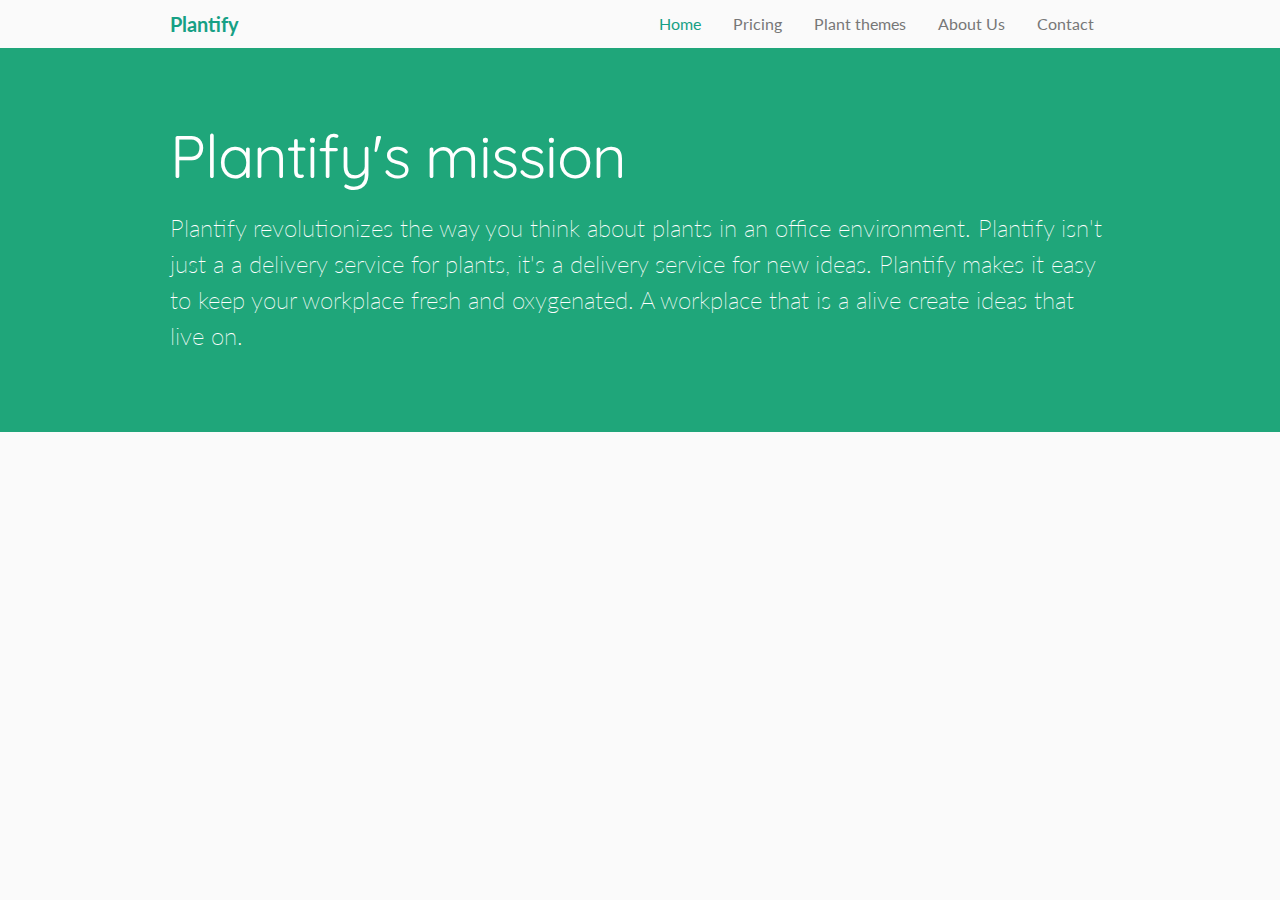
==== index.html @ a0b49753 "Update 2016-12-02T16:44:01.102Z" ====
<!doctype html>
<html class="no-js" lang="en">
  <head>
    <meta charset="utf-8">
    <meta name="description" content="">
    <meta name="viewport" content="width=device-width, initial-scale=1">
    <title>Plantify</title>

    <link rel="apple-touch-icon" href="apple-touch-icon.png">
    <!-- Place favicon.ico in the root directory -->

    <link rel="stylesheet" href="styles/main.css">
    
    <script src="scripts/vendor/modernizr.js"></script>
  </head>
  <body class="home">
    <!--[if lt IE 10]>
      <p class="browserupgrade">You are using an <strong>outdated</strong> browser. Please <a href="http://browsehappy.com/">upgrade your browser</a> to improve your experience.</p>
    <![endif]-->

    <div class="navbar clearfix">
      <div class="container">
        <div class="navbar-header">
          <a href="index.html" class="site-title">Plantify</a>
        </div>
        <nav class="navbar clearfix">
          <ul class="nav navbar-nav navbar-right nav-main clearfix">
            <li class="active"><a href="/">Home</a></li>
            <li><a href="pricing.html">Pricing</a></li>
            <li><a href="plant-themes.html">Plant themes</a></li>
            <li><a href="about-us.html">About Us</a></li>
            <li><a href="contact.html">Contact</a></li>
          </ul> 
        </nav>
      </div>
    </div>

      <main>
        <section class="home-header">
          <div class="container">
            <header>
              <h1>Plantify's mission</h1>
            </header>
            <p class="lead">Plantify revolutionizes the way you think about plants in an office environment. Plantify isn't just a a delivery service for plants, it's a delivery service for new ideas. Plantify makes it easy to keep your workplace fresh and oxygenated. A workplace that is a alive create ideas that live on.</p>
          </div>
        </section>

      </main>

    <footer class="footer">
      
    </footer>
    
    <script src="scripts/main.js"></script>
  </body>
</html>
---- styles/main.css ----
@charset "UTF-8";
@import url("https://fonts.googleapis.com/css?family=Lato:300,400|Quicksand:400,700");
/* ==========================================================================
   Normalize.scss settings
   ========================================================================== */
/**
 * Includes legacy browser support IE6/7
 *
 * Set to false if you want to drop support for IE6 and IE7
 */
/* Base
   ========================================================================== */
/**
 * 1. Set default font family to sans-serif.
 * 2. Prevent iOS and IE text size adjust after device orientation change,
 *    without disabling user zoom.
 * 3. Corrects text resizing oddly in IE 6/7 when body `font-size` is set using
 *  `em` units.
 */
html {
  font-family: sans-serif;
  /* 1 */
  -ms-text-size-adjust: 100%;
  /* 2 */
  -webkit-text-size-adjust: 100%;
  /* 2 */
}

/**
 * Remove default margin.
 */
body {
  margin: 0;
}

/* HTML5 display definitions
   ========================================================================== */
/**
 * Correct `block` display not defined for any HTML5 element in IE 8/9.
 * Correct `block` display not defined for `details` or `summary` in IE 10/11
 * and Firefox.
 * Correct `block` display not defined for `main` in IE 11.
 */
article,
aside,
details,
figcaption,
figure,
footer,
header,
hgroup,
main,
menu,
nav,
section,
summary {
  display: block;
}

/**
 * 1. Correct `inline-block` display not defined in IE 6/7/8/9 and Firefox 3.
 * 2. Normalize vertical alignment of `progress` in Chrome, Firefox, and Opera.
 */
audio,
canvas,
progress,
video {
  display: inline-block;
  /* 1 */
  vertical-align: baseline;
  /* 2 */
}

/**
 * Prevents modern browsers from displaying `audio` without controls.
 * Remove excess height in iOS 5 devices.
 */
audio:not([controls]) {
  display: none;
  height: 0;
}

/**
 * Address `[hidden]` styling not present in IE 8/9/10.
 * Hide the `template` element in IE 8/9/10/11, Safari, and Firefox < 22.
 */
[hidden],
template {
  display: none;
}

/* Links
   ========================================================================== */
/**
 * Remove the gray background color from active links in IE 10.
 */
a {
  background-color: transparent;
}

/**
 * Improve readability of focused elements when they are also in an
 * active/hover state.
 */
a:active, a:hover {
  outline: 0;
}

/* Text-level semantics
   ========================================================================== */
/**
 * Address styling not present in IE 8/9/10/11, Safari, and Chrome.
 */
abbr[title] {
  border-bottom: 1px dotted;
}

/**
 * Address style set to `bolder` in Firefox 4+, Safari, and Chrome.
 */
b,
strong {
  font-weight: bold;
}

/**
 * Address styling not present in Safari and Chrome.
 */
dfn {
  font-style: italic;
}

/**
 * Address variable `h1` font-size and margin within `section` and `article`
 * contexts in Firefox 4+, Safari, and Chrome.
 */
h1 {
  font-size: 2em;
  margin: 0.67em 0;
}

/**
 * Addresses styling not present in IE 8/9.
 */
mark {
  background: #ff0;
  color: #000;
}

/**
 * Address inconsistent and variable font size in all browsers.
 */
small {
  font-size: 80%;
}

/**
 * Prevent `sub` and `sup` affecting `line-height` in all browsers.
 */
sub,
sup {
  font-size: 75%;
  line-height: 0;
  position: relative;
  vertical-align: baseline;
}

sup {
  top: -0.5em;
}

sub {
  bottom: -0.25em;
}

/* Embedded content
   ========================================================================== */
/**
 * 1. Remove border when inside `a` element in IE 8/9/10.
 * 2. Improves image quality when scaled in IE 7.
 */
img {
  border: 0;
}

/**
 * Correct overflow not hidden in IE 9/10/11.
 */
svg:not(:root) {
  overflow: hidden;
}

/* Grouping content
   ========================================================================== */
/**
 * Address margin not present in IE 8/9 and Safari.
 */
figure {
  margin: 1em 40px;
}

/**
 * Address differences between Firefox and other browsers.
 */
hr {
  box-sizing: content-box;
  height: 0;
}

/**
 * Contain overflow in all browsers.
 */
pre {
  overflow: auto;
}

/**
 * Address odd `em`-unit font size rendering in all browsers.
 * Correct font family set oddly in IE 6, Safari 4/5, and Chrome.
 */
code,
kbd,
pre,
samp {
  font-family: monospace, monospace;
  font-size: 1em;
}

/* Forms
   ========================================================================== */
/**
 * Known limitation: by default, Chrome and Safari on OS X allow very limited
 * styling of `select`, unless a `border` property is set.
 */
/**
 * 1. Correct color not being inherited.
 *  Known issue: affects color of disabled elements.
 * 2. Correct font properties not being inherited.
 * 3. Address margins set differently in Firefox 4+, Safari, and Chrome.
 * 4. Improves appearance and consistency in all browsers.
 */
button,
input,
optgroup,
select,
textarea {
  color: inherit;
  /* 1 */
  font: inherit;
  /* 2 */
  margin: 0;
  /* 3 */
}

/**
 * Address `overflow` set to `hidden` in IE 8/9/10/11.
 */
button {
  overflow: visible;
}

/**
 * Address inconsistent `text-transform` inheritance for `button` and `select`.
 * All other form control elements do not inherit `text-transform` values.
 * Correct `button` style inheritance in Firefox, IE 8/9/10/11, and Opera.
 * Correct `select` style inheritance in Firefox.
 */
button,
select {
  text-transform: none;
}

/**
 * 1. Avoid the WebKit bug in Android 4.0.* where (2) destroys native `audio`
 *  and `video` controls.
 * 2. Correct inability to style clickable `input` types in iOS.
 * 3. Improve usability and consistency of cursor style between image-type
 *  `input` and others.
 * 4. Removes inner spacing in IE 7 without affecting normal text inputs.
 *  Known issue: inner spacing remains in IE 6.
 */
button,
html input[type="button"],
input[type="reset"],
input[type="submit"] {
  -webkit-appearance: button;
  /* 2 */
  cursor: pointer;
  /* 3 */
}

/**
 * Re-set default cursor for disabled elements.
 */
button[disabled],
html input[disabled] {
  cursor: default;
}

/**
 * Remove inner padding and border in Firefox 4+.
 */
button::-moz-focus-inner,
input::-moz-focus-inner {
  border: 0;
  padding: 0;
}

/**
 * Address Firefox 4+ setting `line-height` on `input` using `!important` in
 * the UA stylesheet.
 */
input {
  line-height: normal;
}

/**
 * 1. Address box sizing set to `content-box` in IE 8/9/10.
 * 2. Remove excess padding in IE 8/9/10.
 *  Known issue: excess padding remains in IE 6.
 */
input[type="checkbox"],
input[type="radio"] {
  box-sizing: border-box;
  /* 1 */
  padding: 0;
  /* 2 */
}

/**
 * Fix the cursor style for Chrome's increment/decrement buttons. For certain
 * `font-size` values of the `input`, it causes the cursor style of the
 * decrement button to change from `default` to `text`.
 */
input[type="number"]::-webkit-inner-spin-button,
input[type="number"]::-webkit-outer-spin-button {
  height: auto;
}

/**
 * 1. Address `appearance` set to `searchfield` in Safari and Chrome.
 * 2. Address `box-sizing` set to `border-box` in Safari and Chrome.
 */
input[type="search"] {
  -webkit-appearance: textfield;
  /* 1 */
  box-sizing: content-box;
  /* 2 */
}

/**
 * Remove inner padding and search cancel button in Safari and Chrome on OS X.
 * Safari (but not Chrome) clips the cancel button when the search input has
 * padding (and `textfield` appearance).
 */
input[type="search"]::-webkit-search-cancel-button,
input[type="search"]::-webkit-search-decoration {
  -webkit-appearance: none;
}

/**
 * Define consistent border, margin, and padding.
 */
fieldset {
  border: 1px solid #c0c0c0;
  margin: 0 2px;
  padding: 0.35em 0.625em 0.75em;
}

/**
 * 1. Correct `color` not being inherited in IE 8/9/10/11.
 * 2. Remove padding so people aren't caught out if they zero out fieldsets.
 * 3. Corrects text not wrapping in Firefox 3.
 * 4. Corrects alignment displayed oddly in IE 6/7.
 */
legend {
  border: 0;
  /* 1 */
  padding: 0;
  /* 2 */
}

/**
 * Remove default vertical scrollbar in IE 8/9/10/11.
 */
textarea {
  overflow: auto;
}

/**
 * Don't inherit the `font-weight` (applied by a rule above).
 * NOTE: the default cannot safely be changed in Chrome and Safari on OS X.
 */
optgroup {
  font-weight: bold;
}

/* Tables
   ========================================================================== */
/**
 * Remove most spacing between table cells.
 */
table {
  border-collapse: collapse;
  border-spacing: 0;
}

td,
th {
  padding: 0;
}

html {
  font-size: 100%;
  -webkit-tap-highlight-color: transparent;
}

a {
  color: #16a085;
  text-decoration: none;
}

a:hover, a:focus {
  color: #1abc9c;
  text-decoration: underline;
}

.clearfix:before,
.clearfix:after {
  content: " ";
  display: table;
}

.clearfix:after {
  clear: both;
}

/**
 * For IE 6/7 only
 * Include this rule to trigger hasLayout and contain floats.
 */
.clearfix {
  *zoom: 1;
}

.container {
  padding: 0 0.75em;
  margin: 0 auto;
}

@media (min-width: 1200px) {
  .container {
    padding: 0;
    width: 940px;
  }
}

ul {
  margin: 0;
  padding: 0;
  list-style: none;
}

figure {
  margin: 0;
}

.row {
  display: table;
  width: 100%;
  margin: 0 -0.6875rem;
}

.column-4 {
  float: left;
  width: 33.3333%;
  padding: 0 0.6875rem;
  box-sizing: border-box;
}

.column-8 {
  float: left;
  width: 66.6667%;
  padding: 0 0.6875rem;
  box-sizing: border-box;
}

.theme-img {
  margin: 0;
}

.theme-img img {
  max-width: 100%;
  width: 100%;
  height: auto;
}

/*--- TYPE---*/
.page-header {
  margin: 2.5rem 0;
}

.page-header h1 {
  font-size: 3em;
  line-height: 1;
}

.lead {
  font-size: 1.125em;
  line-height: 1,14285714285714;
}

/*--- HEADINGS ---*/
h1, h2, h3, h4, h5, h6 {
  font-family: "Quicksand";
  margin: 0.75rem 0;
  font-weight: 400;
}

h1 {
  font-size: 2.25em;
  /* 36px --> 36 ÷ 16 = 1.5 */
  line-height: 1.333;
  /* 48px --> 36 ÷ 48 = 1.333 */
}

h2 {
  font-size: 1.5em;
  /* 24px --> 24 ÷ 16 = 1.5 */
  line-height: 1;
  /* 24px --> 24 ÷ 24 = 1) */
}

h3 {
  font-size: 1,3125em;
  /* 21px --> 21 ÷ 16 = 1,3125 */
  line-height: 1.333;
  /* 24px --> 24 ÷ 18 = 1.2 */
}

h4 {
  font-size: 1.125em;
  /* 18px --> 18 ÷ 16 = 1.25 */
  line-height: 1,14285714285714;
  /* 24px --> 24 ÷ 21 = 1,14285714285714 */
}

h5, h6 {
  font-size: 1em;
  /* 16px --> 16 ÷ 16 = 1 */
  line-height: 1.5;
  /* 24px --> 24 ÷ 16 = 1.5 */
}

p {
  margin: 0.75em 0;
}

.navbar {
  display: block;
  height: auto;
  padding-bottom: 0;
}

.navbar-nav li {
  float: left;
  display: block;
}

.navbar-nav li a {
  color: #777;
  display: block;
  padding: 0.75rem 1rem;
  line-height: 1.5;
}

.navbar-nav li a:hover {
  text-decoration: none;
  color: #333;
}

.navbar-nav li.active a {
  color: #16a085;
}

.navbar-right {
  float: right;
}

.navbar-header {
  float: left;
}

.navbar-header a {
  display: block;
  font-weight: 700;
  font-size: 1.25em;
  line-height: 1.2;
  padding: 0.75rem 1rem;
  margin-left: -1rem;
}

.navbar-header a:hover {
  text-decoration: none;
}

.table {
  border: 1px solid #e8e8e8;
  width: 100%;
  max-width: 100%;
  margin-bottom: 1.5em;
  font-size: 0.875rem;
}

.table > thead > tr > th,
.table > thead > tr > td,
.table > tbody > tr > th,
.table > tbody > tr > td,
.table > tfoot > tr > th,
.table > tfoot > tr > td {
  padding: 0.75rem;
  line-height: 1.5;
  vertical-align: top;
  border: 1px solid #e8e8e8;
}

.table > thead > tr > th {
  font-size: 1.5rem;
  text-align: left;
  vertical-align: bottom;
  border-bottom: 2px solid #e8e8e8;
}

.table > caption + thead > tr:first-child > th,
.table > caption + thead > tr:first-child > td,
.table > colgroup + thead > tr:first-child > th,
.table > colgroup + thead > tr:first-child > td,
.table > thead:first-child > tr:first-child > th,
.table > thead:first-child > tr:first-child > td {
  border-top: 0;
}

.table-striped > tbody > tr:nth-of-type(odd) {
  background-color: #f0f0f0;
}

body {
  background: #fafafa;
  font-family: "Lato", "Helvetica Neue", Helvetica, Arial, sans-serif;
  color: #333;
  font-size: 1em;
  line-height: 1.5;
}

.home-header {
  color: #fff;
  background-color: #1fa67a;
  padding: 3.75rem 0;
}

.home-header h1 {
  font-size: 3.75em;
  line-height: 1.2;
  letter-spacing: -1px;
}

.home-header p {
  font-size: 1.5em;
  font-weight: 200;
  line-height: 1.5;
}

.section {
  padding: 2.25rem 0;
}

.theme-info {
  padding: 1.5rem;
  background: #fff;
  min-height: 14rem;
}

.theme-info h2 {
  margin-top: 0;
}

.theme-info p {
  color: #555;
  font-size: 0.875rem;
  line-height: 1.5rem;
  margin: 0;
}

.browserupgrade {
  margin: 0.2rem 0;
  background: #ccc;
  color: #000;
  padding: 0.2em 0;
}

/*# sourceMappingURL=[data-uri] */
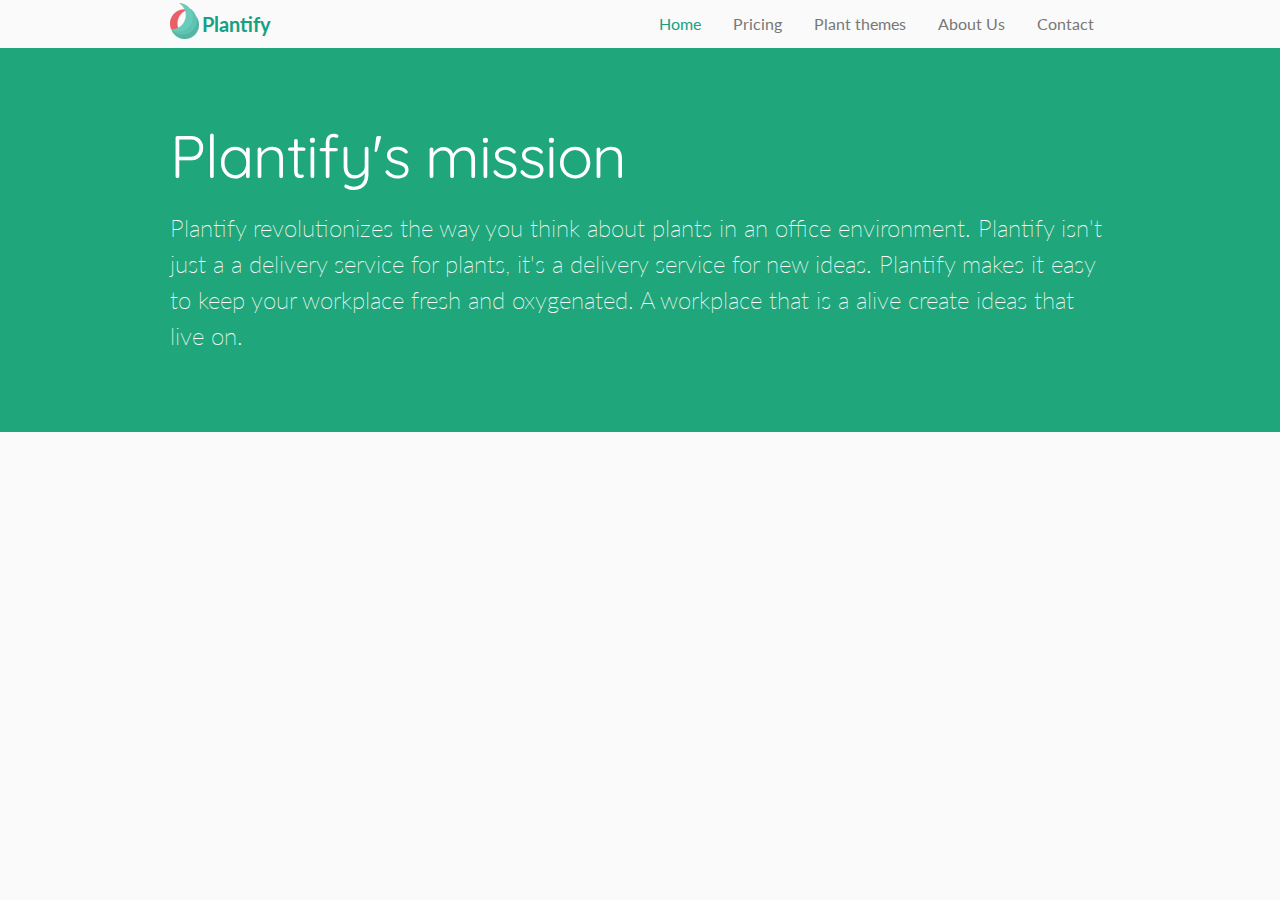
==== commit 274ab748: "Update 2016-12-02T18:43:20.448Z" ====
--- a/index.html
+++ b/index.html
@@ -7,11 +7,10 @@
     <title>Plantify</title>
 
     <link rel="apple-touch-icon" href="apple-touch-icon.png">
-    <!-- Place favicon.ico in the root directory -->
+    
 
     <link rel="stylesheet" href="styles/main.css">
     
-    <script src="scripts/vendor/modernizr.js"></script>
   </head>
   <body class="home">
     <!--[if lt IE 10]>
@@ -21,6 +20,7 @@
     <div class="navbar clearfix">
       <div class="container">
         <div class="navbar-header">
+          <img class="logo" src="images/plantify-logo-sm.png">
           <a href="index.html" class="site-title">Plantify</a>
         </div>
         <nav class="navbar clearfix">
--- a/styles/main.css
+++ b/styles/main.css
@@ -485,11 +485,18 @@
   box-sizing: border-box;
 }
 
+.column-6 {
+  float: left;
+  width: 50%;
+  padding: 0 0.6875rem;
+  box-sizing: border-box;
+}
+
 .theme-img {
   margin: 0;
 }
 
-.theme-img img {
+.img-responsive {
   max-width: 100%;
   width: 100%;
   height: auto;
@@ -588,7 +595,15 @@
 }
 
 .navbar-header {
+  position: relative;
+  margin-left: -1rem;
   float: left;
+}
+
+.navbar-header .logo {
+  position: absolute;
+  left: 1rem;
+  top: 0.2rem;
 }
 
 .navbar-header a {
@@ -597,7 +612,7 @@
   font-size: 1.25em;
   line-height: 1.2;
   padding: 0.75rem 1rem;
-  margin-left: -1rem;
+  margin-left: 2rem;
 }
 
 .navbar-header a:hover {
@@ -644,6 +659,49 @@
   background-color: #f0f0f0;
 }
 
+.form-group {
+  margin-bottom: 1.5em;
+}
+
+.form-group label {
+  display: block;
+  font-size: 1em;
+  font-weight: 600;
+  line-height: 1.5em;
+  padding: 0.375rem 0;
+  width: 100%;
+  /* For legacy WebKit based browsers */
+  /* For legacy (Firefox <29) Gecko based browsers */
+  box-sizing: border-box;
+}
+
+.form-control {
+  border: solid 1px #ddd;
+  margin: 0;
+  width: 100%;
+  display: block;
+  padding: 0.375rem 0.75rem;
+  font-size: 1em;
+  line-height: 1.5em;
+  /* For legacy WebKit based browsers */
+  /* For legacy (Firefox <29) Gecko based browsers */
+  box-sizing: border-box;
+}
+
+.btn {
+  border: solid 1px #16a085;
+  background: #16a085;
+  padding: 0.375rem 0.75rem;
+  display: block;
+  color: #fff;
+  border-radius: 0.375rem;
+  outline: 0;
+}
+
+.btn:hover {
+  background: #1abc9c;
+}
+
 body {
   background: #fafafa;
   font-family: "Lato", "Helvetica Neue", Helvetica, Arial, sans-serif;
@@ -691,6 +749,10 @@
   margin: 0;
 }
 
+figure.logo {
+  margin-top: -6em;
+}
+
 .browserupgrade {
   margin: 0.2rem 0;
   background: #ccc;
@@ -698,4 +760,4 @@
   padding: 0.2em 0;
 }
 
-/*# sourceMappingURL=[data-uri] */
+/*# sourceMappingURL=[data-uri] */
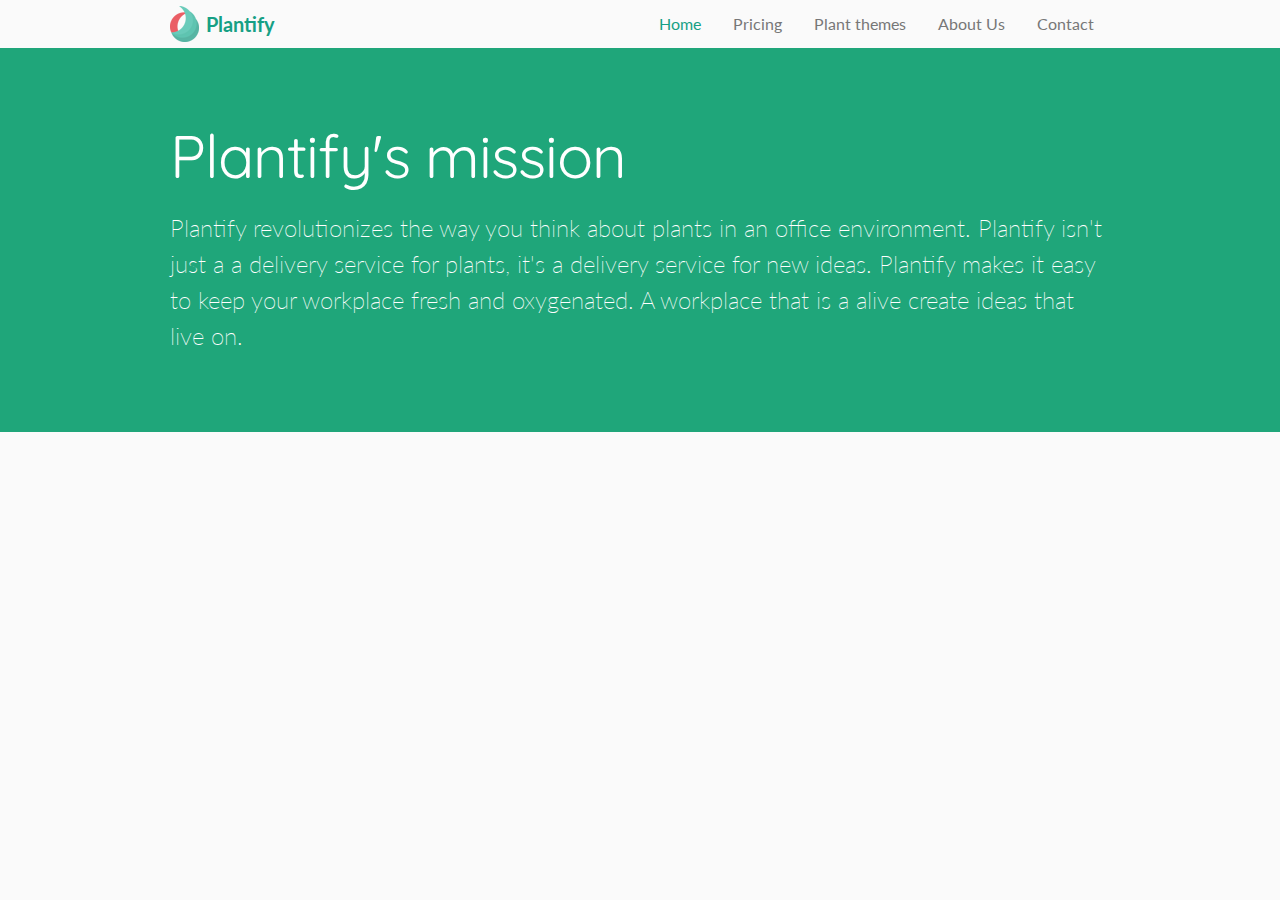
==== commit 2c0e14ed: "Update 2016-12-02T18:51:13.496Z" ====
--- a/index.html
+++ b/index.html
@@ -25,7 +25,7 @@
         </div>
         <nav class="navbar clearfix">
           <ul class="nav navbar-nav navbar-right nav-main clearfix">
-            <li class="active"><a href="/">Home</a></li>
+            <li class="active"><a href="index.html">Home</a></li>
             <li><a href="pricing.html">Pricing</a></li>
             <li><a href="plant-themes.html">Plant themes</a></li>
             <li><a href="about-us.html">About Us</a></li>
--- a/styles/main.css
+++ b/styles/main.css
@@ -603,7 +603,7 @@
 .navbar-header .logo {
   position: absolute;
   left: 1rem;
-  top: 0.2rem;
+  top: 0.375rem;
 }
 
 .navbar-header a {
@@ -612,7 +612,7 @@
   font-size: 1.25em;
   line-height: 1.2;
   padding: 0.75rem 1rem;
-  margin-left: 2rem;
+  margin-left: 2.25rem;
 }
 
 .navbar-header a:hover {
@@ -760,4 +760,4 @@
   padding: 0.2em 0;
 }
 
-/*# sourceMappingURL=[data-uri] */
+/*# sourceMappingURL=[data-uri] */
